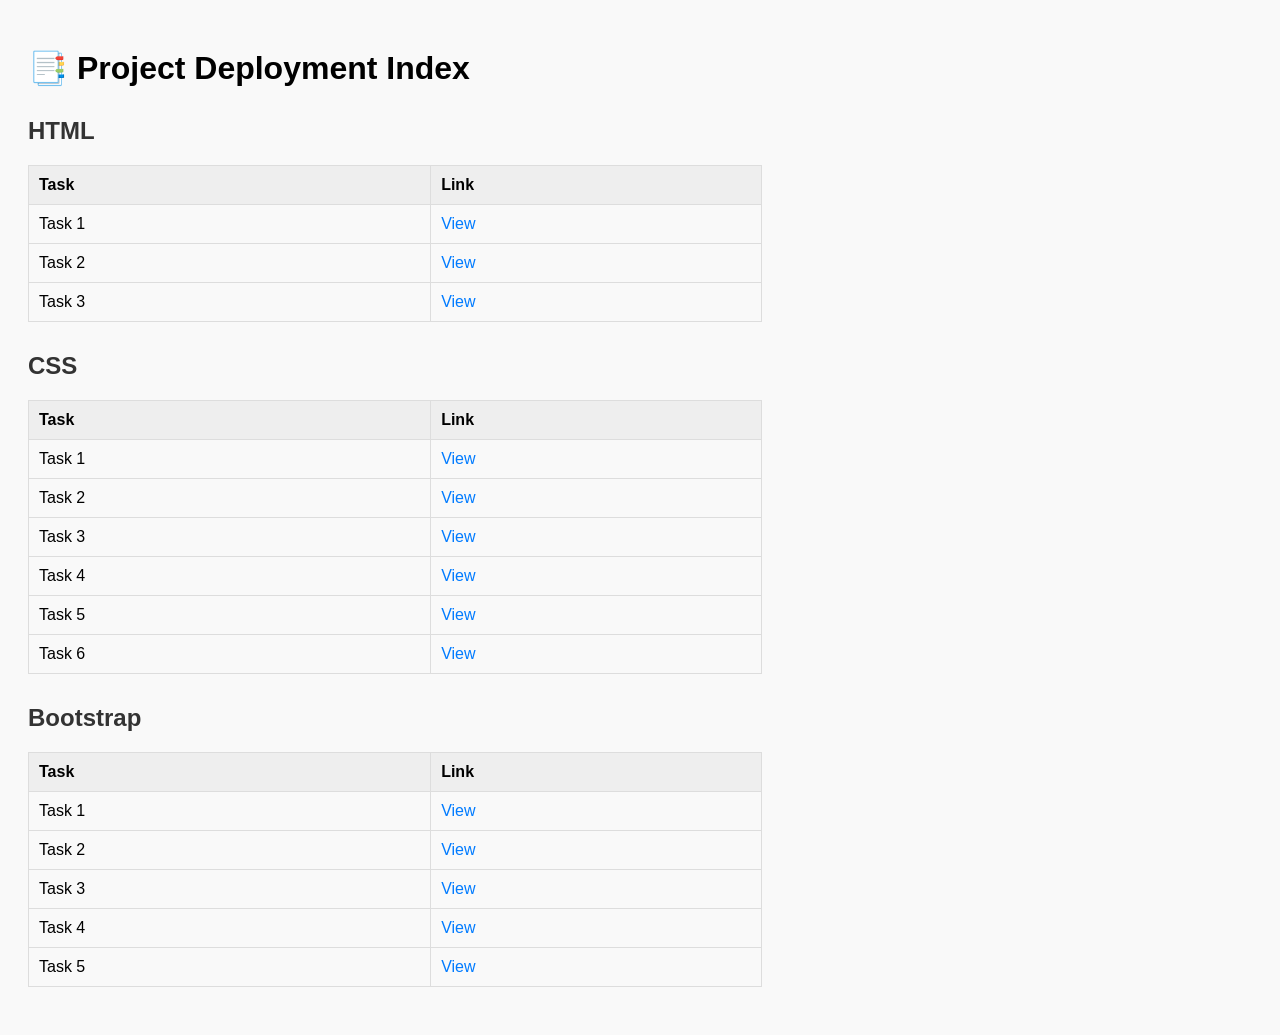
==== index.html @ 5709b956 "Add index.html for GitHub Pages" ====
<!DOCTYPE html>
<html lang="en">
<head>
  <meta charset="UTF-8">
  <title>My Project Index</title>
  <style>
    body {
      font-family: Arial, sans-serif;
      padding: 20px;
      background: #f9f9f9;
    }
    h2 {
      color: #333;
      margin-top: 30px;
    }
    table {
      border-collapse: collapse;
      width: 60%;
      margin-bottom: 20px;
    }
    th, td {
      border: 1px solid #ddd;
      padding: 10px;
      text-align: left;
    }
    th {
      background-color: #eee;
    }
    a {
      color: #007BFF;
      text-decoration: none;
    }
    a:hover {
      text-decoration: underline;
    }
  </style>
</head>
<body>

  <h1>📑 Project Deployment Index</h1>

  <h2>HTML</h2>
  <table>
    <tr>
      <th>Task</th>
      <th>Link</th>
    </tr>
    <tr>
        <td>Task 1</td>
        <td><a href="https://venkat374.github.io/week1-tasks/html-tasks/task1.html" target="_blank">View</a></td>
    </tr>
    <tr>
        <td>Task 2</td>
        <td><a href="https://venkat374.github.io/week1-tasks/html-tasks/task2.html" target="_blank">View</a></td>
    </tr>
    <tr>
        <td>Task 3</td>
        <td><a href="https://venkat374.github.io/week1-tasks/html-tasks/task3.html" target="_blank">View</a></td>
    </tr>
  </table>

  <h2>CSS</h2>
  <table>
    <tr>
      <th>Task</th>
      <th>Link</th>
    </tr>
    <tr>
      <td>Task 1</td>
      <td><a href="https://venkat374.github.io/week1-tasks/css-tasks/task1.html" target="_blank">View</a></td>
    </tr>
    <tr>
        <td>Task 2</td>
        <td><a href="https://venkat374.github.io/week1-tasks/task1-css/task2.html" target="_blank">View</a></td>
    </tr>
    <tr>
        <td>Task 3</td>
        <td><a href="https://venkat374.github.io/week1-tasks/task1-css/task3.html" target="_blank">View</a></td>
    </tr>
    <tr>
        <td>Task 4</td>
        <td><a href="https://venkat374.github.io/week1-tasks/task1-css/task4.html" target="_blank">View</a></td>
    </tr>
    <tr>
        <td>Task 5</td>
        <td><a href="https://venkat374.github.io/week1-tasks/task1-css/task5.html" target="_blank">View</a></td>
    </tr>
    <tr>
        <td>Task 6</td>
        <td><a href="https://venkat374.github.io/week1-tasks/task1-css/task6.html" target="_blank">View</a></td>
    </tr>
  </table>

  <h2>Bootstrap</h2>
  <table>
    <tr>
      <th>Task</th>
      <th>Link</th>
    </tr>
    <tr>
        <td>Task 1</td>
        <td><a href="https://venkat374.github.io/week1-tasks/bootstrap-tasks/task1.html" target="_blank">View</a></td>
    </tr>
    <tr>
        <td>Task 2</td>
        <td><a href="https://venkat374.github.io/week1-tasks/bootstrap-tasks/task2.html" target="_blank">View</a></td>
    </tr>
    <tr>
        <td>Task 3</td>
        <td><a href="https://venkat374.github.io/week1-tasks/bootstrap-tasks/task3.html" target="_blank">View</a></td>
    </tr>
    <tr>
        <td>Task 4</td>
        <td><a href="https://venkat374.github.io/week1-tasks/bootstrap-tasks/task4.html" target="_blank">View</a></td>
    </tr>
    <tr>
        <td>Task 5</td>
        <td><a href="https://venkat374.github.io/week1-tasks/bootstrap-tasks/task5.html" target="_blank">View</a></td>
    </tr>
  </table>

</body>
</html>
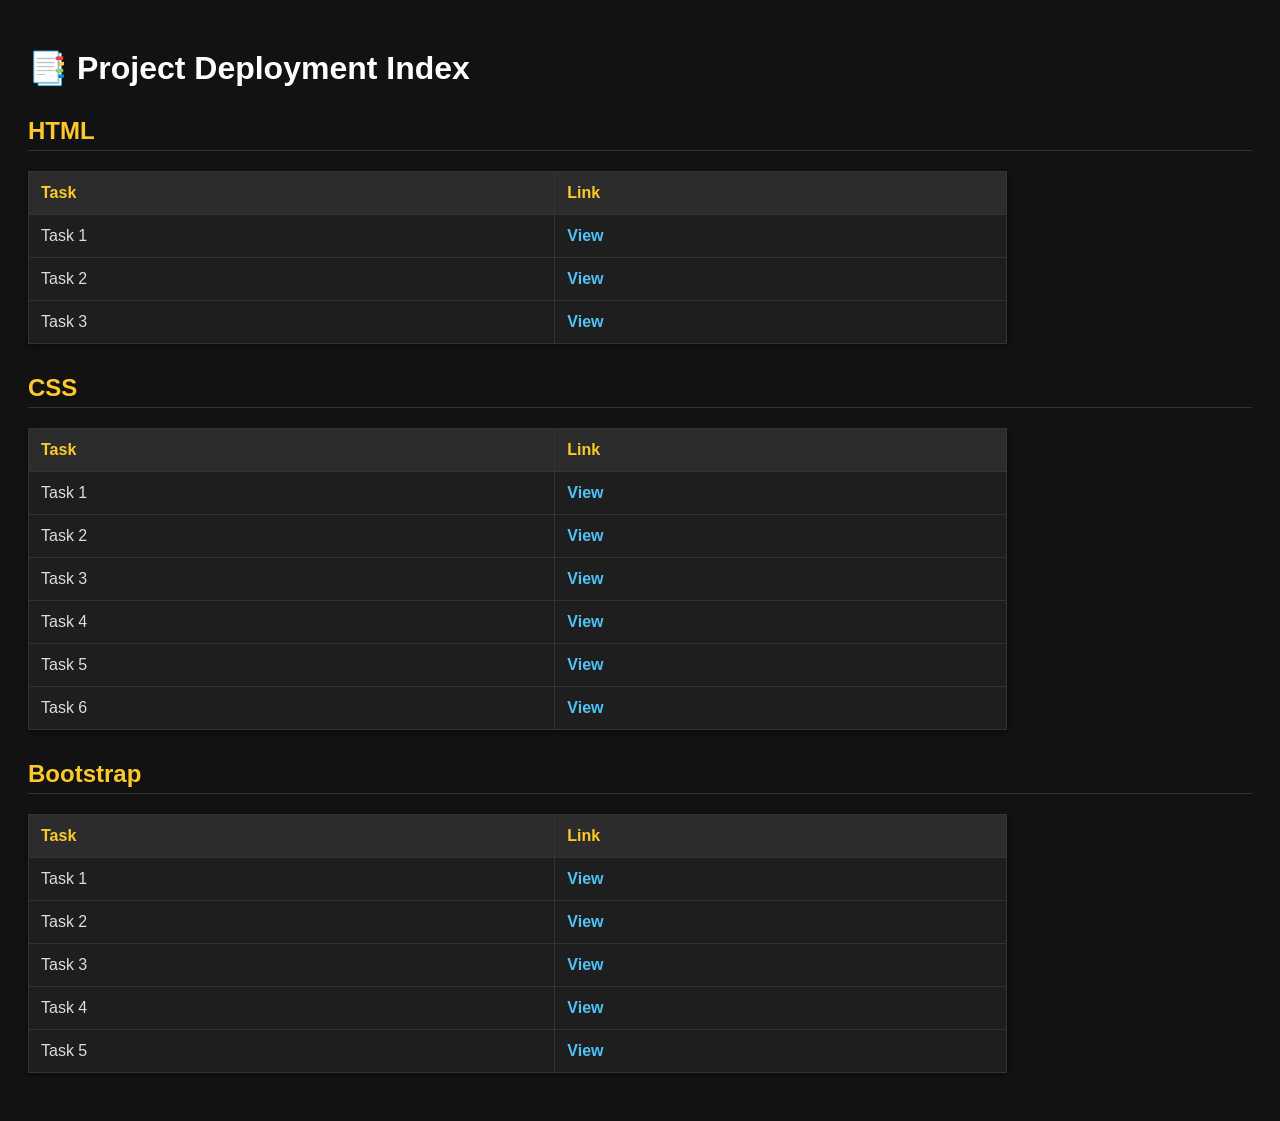
==== commit 92c50e3c: "Updated index.html" ====
--- a/index.html
+++ b/index.html
@@ -7,31 +7,52 @@
     body {
       font-family: Arial, sans-serif;
       padding: 20px;
-      background: #f9f9f9;
+      background: #121212;
+      color: #e0e0e0;
+    }
+    h1 {
+      color: #ffffff;
+      margin-bottom: 10px;
     }
     h2 {
-      color: #333;
+      color: #ffca28;
       margin-top: 30px;
+      border-bottom: 1px solid #333;
+      padding-bottom: 5px;
     }
     table {
       border-collapse: collapse;
-      width: 60%;
+      width: 80%;
       margin-bottom: 20px;
+      background-color: #1e1e1e;
+      border: 1px solid #333;
+      box-shadow: 0 2px 5px rgba(0, 0, 0, 0.5);
     }
     th, td {
-      border: 1px solid #ddd;
-      padding: 10px;
+      border: 1px solid #333;
+      padding: 12px;
       text-align: left;
     }
     th {
-      background-color: #eee;
+      background-color: #2c2c2c;
+      color: #ffca28;
+    }
+    td {
+      color: #ddd;
     }
     a {
-      color: #007BFF;
+      color: #4fc3f7;
       text-decoration: none;
+      font-weight: bold;
     }
     a:hover {
       text-decoration: underline;
+      color: #81d4fa;
+    }
+    @media (max-width: 768px) {
+      table {
+        width: 100%;
+      }
     }
   </style>
 </head>
@@ -46,16 +67,16 @@
       <th>Link</th>
     </tr>
     <tr>
-        <td>Task 1</td>
-        <td><a href="https://venkat374.github.io/week1-tasks/html-tasks/task1.html" target="_blank">View</a></td>
+      <td>Task 1</td>
+      <td><a href="https://venkat374.github.io/week1-tasks/html-tasks/task1.html" target="_blank">View</a></td>
     </tr>
     <tr>
-        <td>Task 2</td>
-        <td><a href="https://venkat374.github.io/week1-tasks/html-tasks/task2.html" target="_blank">View</a></td>
+      <td>Task 2</td>
+      <td><a href="https://venkat374.github.io/week1-tasks/html-tasks/task2.html" target="_blank">View</a></td>
     </tr>
     <tr>
-        <td>Task 3</td>
-        <td><a href="https://venkat374.github.io/week1-tasks/html-tasks/task3.html" target="_blank">View</a></td>
+      <td>Task 3</td>
+      <td><a href="https://venkat374.github.io/week1-tasks/html-tasks/task3.html" target="_blank">View</a></td>
     </tr>
   </table>
 
@@ -70,24 +91,24 @@
       <td><a href="https://venkat374.github.io/week1-tasks/css-tasks/task1.html" target="_blank">View</a></td>
     </tr>
     <tr>
-        <td>Task 2</td>
-        <td><a href="https://venkat374.github.io/week1-tasks/task1-css/task2.html" target="_blank">View</a></td>
+      <td>Task 2</td>
+      <td><a href="https://venkat374.github.io/week1-tasks/css-tasks/task2.html" target="_blank">View</a></td>
     </tr>
     <tr>
-        <td>Task 3</td>
-        <td><a href="https://venkat374.github.io/week1-tasks/task1-css/task3.html" target="_blank">View</a></td>
+      <td>Task 3</td>
+      <td><a href="https://venkat374.github.io/week1-tasks/css-tasks/task3.html" target="_blank">View</a></td>
     </tr>
     <tr>
-        <td>Task 4</td>
-        <td><a href="https://venkat374.github.io/week1-tasks/task1-css/task4.html" target="_blank">View</a></td>
+      <td>Task 4</td>
+      <td><a href="https://venkat374.github.io/week1-tasks/css-tasks/task4.html" target="_blank">View</a></td>
     </tr>
     <tr>
-        <td>Task 5</td>
-        <td><a href="https://venkat374.github.io/week1-tasks/task1-css/task5.html" target="_blank">View</a></td>
+      <td>Task 5</td>
+      <td><a href="https://venkat374.github.io/week1-tasks/css-tasks/task5.html" target="_blank">View</a></td>
     </tr>
     <tr>
-        <td>Task 6</td>
-        <td><a href="https://venkat374.github.io/week1-tasks/task1-css/task6.html" target="_blank">View</a></td>
+      <td>Task 6</td>
+      <td><a href="https://venkat374.github.io/week1-tasks/css-tasks/task6.html" target="_blank">View</a></td>
     </tr>
   </table>
 
@@ -98,24 +119,24 @@
       <th>Link</th>
     </tr>
     <tr>
-        <td>Task 1</td>
-        <td><a href="https://venkat374.github.io/week1-tasks/bootstrap-tasks/task1.html" target="_blank">View</a></td>
+      <td>Task 1</td>
+      <td><a href="https://venkat374.github.io/week1-tasks/bootstrap-tasks/task1.html" target="_blank">View</a></td>
     </tr>
     <tr>
-        <td>Task 2</td>
-        <td><a href="https://venkat374.github.io/week1-tasks/bootstrap-tasks/task2.html" target="_blank">View</a></td>
+      <td>Task 2</td>
+      <td><a href="https://venkat374.github.io/week1-tasks/bootstrap-tasks/task2.html" target="_blank">View</a></td>
     </tr>
     <tr>
-        <td>Task 3</td>
-        <td><a href="https://venkat374.github.io/week1-tasks/bootstrap-tasks/task3.html" target="_blank">View</a></td>
+      <td>Task 3</td>
+      <td><a href="https://venkat374.github.io/week1-tasks/bootstrap-tasks/task3.html" target="_blank">View</a></td>
     </tr>
     <tr>
-        <td>Task 4</td>
-        <td><a href="https://venkat374.github.io/week1-tasks/bootstrap-tasks/task4.html" target="_blank">View</a></td>
+      <td>Task 4</td>
+      <td><a href="https://venkat374.github.io/week1-tasks/bootstrap-tasks/task4.html" target="_blank">View</a></td>
     </tr>
     <tr>
-        <td>Task 5</td>
-        <td><a href="https://venkat374.github.io/week1-tasks/bootstrap-tasks/task5.html" target="_blank">View</a></td>
+      <td>Task 5</td>
+      <td><a href="https://venkat374.github.io/week1-tasks/bootstrap-tasks/task5.html" target="_blank">View</a></td>
     </tr>
   </table>
 
